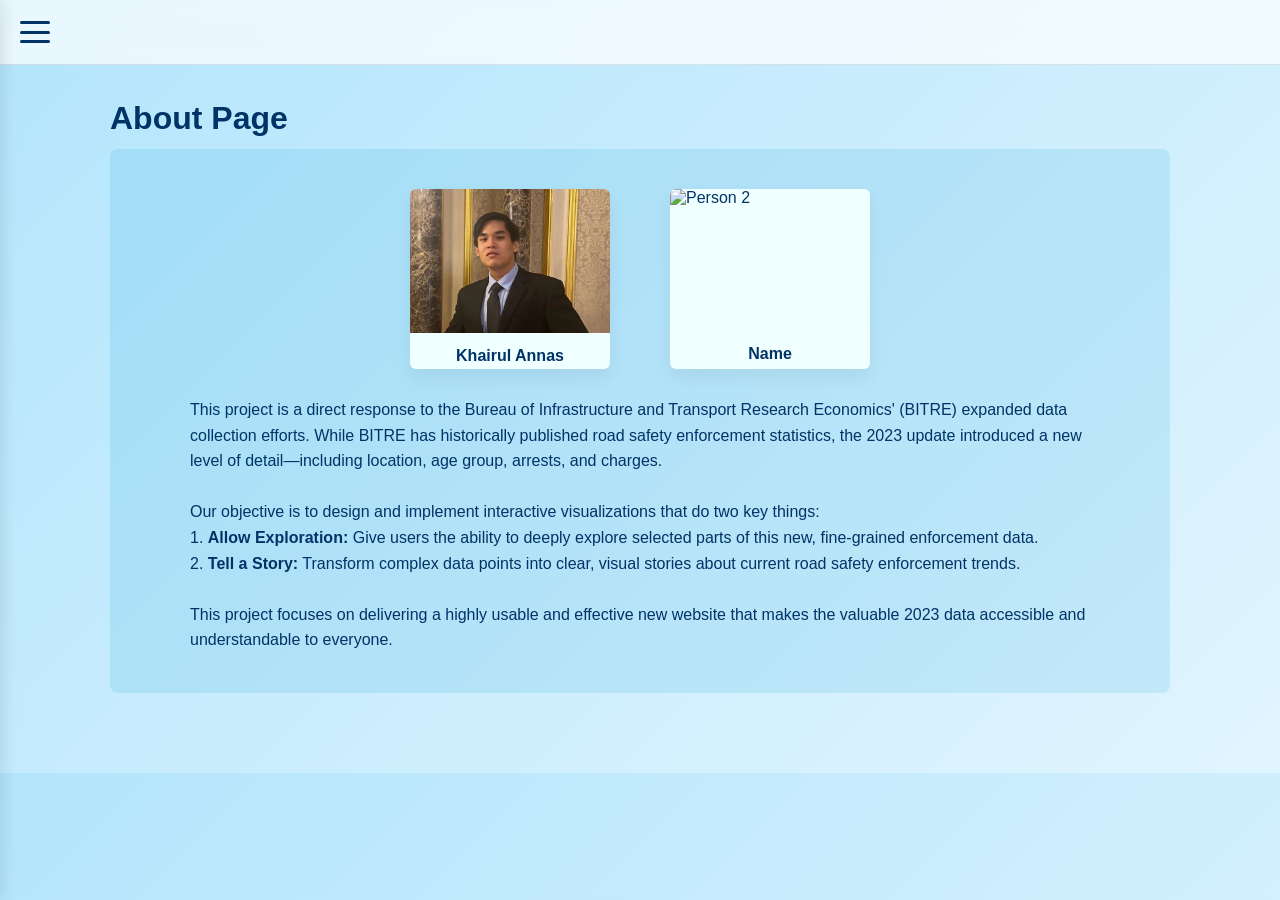
==== about.html @ 6f104696 "about page" ====
<!doctype html>
<html lang="en">
<head>
  <meta charset="utf-8">
  <meta name="viewport" content="width=device-width, initial-scale=1">
  <title>About Page</title>
  <link rel="stylesheet" href="css/style.css">
</head>
<body class="svg-default">

  <!-- NAVBAR -->
  <div class="navbar">
    <div class="menu-icon">
      <div class="bar"></div>
      <div class="bar"></div>
      <div class="bar"></div>
    </div>
  </div>

  <!-- SIDEMENU -->
  <nav class="side-menu">
    <ul>
      <li><a href="index.html">Home</a></li>
      <li><a href="about.html" class="active">About</a></li>
      <li class="dropdown">
        <a href="#" id="dashToggle">Dashboard</a>
        <ul class="submenu">
          <li><a href="q1.html">How Offences Have Changed Over the Years</a></li>
          <li><a href="q2.html">Police vs Camera: How Fines Are Detected</a></li>
          <li><a href="q3.html">Which States Have Higher Offence Rates?</a></li>
          <li><a href="q4.html">Camera Enforcement Impact</a></li>
          <li><a href="q5.html">Compliance Improvements</a></li>
        </ul>
      </li>
    </ul>
  </nav>

  <div class="overlay"></div>

  <main class="page-container">
    <h1>About Page</h1>

    <section class="about-hero">
      <div class="about-images">
        <figure class="about-card" id="about-img-1">
          <img src="image/image1.jpg" alt="Person 1">
          <figcaption class="about-name">Khairul Annas</figcaption>
        </figure>
        <figure class="about-card" id="about-img-2">
          <img src="image/image2.jpg" alt="Person 2" />
          <figcaption class="about-name">Name</figcaption>
        </figure>
      </div>

      <div class="about-desc">
        <p>
          This project is a direct response to the Bureau of Infrastructure and Transport 
          Research Economics' (BITRE) expanded data collection efforts. 
          While BITRE has historically published road safety 
          enforcement statistics, the 2023 update introduced a new 
          level of detail—including location, age group, arrests, and charges.
        </p>
        <br>
        <p>
          Our objective is to design and implement interactive 
          visualizations that do two key things:
        </p>
        <p>
          1. <b>Allow Exploration:</b> Give users the ability to deeply explore selected parts of this new, fine-grained enforcement data.
        </p>
        <p>
          2. <b>Tell a Story:</b> Transform complex data points into clear, visual stories about current road safety enforcement trends.
        </p>
        <br>
        <p>
          This project focuses on delivering a highly usable and effective new website that makes the valuable 2023 data accessible and understandable to everyone.
        </p>
      </div>
    </section>
  </main>

  <script src="js/script.js"></script>
</body>
</html>
---- css/style.css ----
* {
  margin: 0;
  padding: 0;
  box-sizing: border-box;
}

/* GLOBAL */
body {
  font-family: Arial, sans-serif;
  background: linear-gradient(135deg, #b3e5fc, #e1f5fe);
  color: #003366;
  overflow-x: hidden;
}

.page-container {
  max-width: 1100px;
  margin: 100px auto 40px auto;
  padding: 0 20px 40px 20px;
}

/* NAVBAR */
.navbar {
  position: fixed;
  top: 0;
  left: 0;
  width: 100%;
  height: 65px;
  background: rgba(255, 255, 255, 0.7);
  display: flex;
  align-items: center;
  padding: 0 20px;
  z-index: 100;
  backdrop-filter: blur(10px);
  border-bottom: 1px solid rgba(0, 0, 50, 0.1);
}

.menu-icon {
  width: 30px;
  height: 22px;
  cursor: pointer;
  display: flex;
  flex-direction: column;
  justify-content: space-between;
}

.menu-icon .bar {
  height: 3px;
  background: #003366;
  border-radius: 3px;
  transition: 0.3s;
}

.menu-icon.active .bar:nth-child(1) {
  transform: rotate(45deg) translateY(8px);
}
.menu-icon.active .bar:nth-child(2) {
  opacity: 0;
}
.menu-icon.active .bar:nth-child(3) {
  transform: rotate(-45deg) translateY(-8px);
}

/* (Top-links removed for consistency with other pages) */

/* Q4 toolbar */
.q4-toolbar { display:flex; justify-content:space-between; align-items:center; gap:12px; margin: 6px 0 14px 0; }
.q4-toolbar-left { display:flex; flex-direction:column; gap:8px; }
.q4-toolbar-left .muted { margin:0; color:#033e5a; font-size:0.95rem; }
.q4-toolbar-right { display:flex; align-items:center; gap:8px; }
.q4-toolbar .primary { background:#007acc; color:#fff; border:none; padding:10px 18px; border-radius:10px; font-weight:700; cursor:pointer; box-shadow: 0 8px 20px rgba(0,120,200,0.14); }
.q4-toolbar .primary:hover { background:#005fa3; }

/* Make toolbar stack on narrow screens */
@media (max-width:720px) {
  .q4-toolbar { flex-direction:column; align-items:flex-start; }
}

/* SIDEMENU */
.side-menu {
  position: fixed;
  top: 0;
  left: -250px;
  width: 250px;
  height: 100%;
  background: #bbdefb;
  box-shadow: 3px 0 15px rgba(0, 0, 0, 0.1);
  transition: 0.4s;
  padding-top: 90px;
  z-index: 101;
}

.side-menu.open {
  left: 0;
}

.side-menu ul {
  list-style: none;
  padding-left: 25px;
}

.side-menu li {
  margin: 25px 0;
}

.side-menu a {
  text-decoration: none;
  color: #003366;
  font-weight: bold;
  transition: 0.3s;
}

.side-menu a:hover,
.side-menu a.active {
  color: #007acc;
}

/* BACKGROUND OVERLAY */
.overlay {
  position: fixed;
  top: 0;
  left: 0;
  width: 100%;
  height: 100%;
  background: rgba(0, 51, 102, 0.2);
  opacity: 0;
  visibility: hidden;
  transition: 0.3s;
  z-index: 100;
}
.overlay.show {
  opacity: 1;
  visibility: visible;
}

/* HOME PAGE CONTENT */
.container {
  max-width: 900px;
  margin: 120px auto;
  text-align: center;
  padding: 0 20px;
}

header h1 {
  font-size: 2.2rem;
  color: #003366;
  margin-bottom: 10px;
  text-shadow: 0 0 10px rgba(150, 200, 255, 0.4);
}

.authors {
  color: #004c91;
  margin-bottom: 40px;
}

.highlight {
  color: #007acc;
  font-weight: bold;
}

.intro p {
  color: #003366;
  margin-bottom: 25px;
  line-height: 1.8;
  text-align: justify;
}

button {
  background: #007acc;
  border: none;
  border-radius: 40px;
  padding: 14px 50px;
  font-size: 1.1rem;
  font-weight: bold;
  color: #fff;
  cursor: pointer;
  transition: all 0.35s;
  box-shadow: 0 6px 25px rgba(0, 120, 200, 0.3);
}

button:hover {
  background: #005fa3;
  transform: translateY(-3px);
}

footer {
  margin-top: 60px;
  font-size: 0.9rem;
  color: #003366;
}

/* Chart styles */
.chart-section { 
  margin-top: 40px; 
  text-align: left; 
}

#chart-container { 
  width: 100%; 
  max-width: 900px; 
  margin: 12px auto 40px; 
}

#chart-container svg { 
  width: 100%; 
  height: auto; 
  display: block; 
}

.chart-section h2 { 
  color: #003366; 
  margin-bottom: 8px; 
}

.chart-tooltip {
  position: absolute;
  pointer-events: none;
  background: #ffffff;
  color: #002;
  padding: 8px 10px;
  border-radius: 6px;
  border: 1px solid rgba(0,0,0,0.08);
  box-shadow: 0 6px 18px rgba(0,0,0,0.12);
  font-size: 13px;
  z-index: 9999;
  white-space: nowrap;
}

/* Q3 layout */
.q3-grid { 
  display: grid; 
  grid-template-columns: 1fr; 
  gap: 24px; 
  align-items: start; 
  margin-top: 20px; 
}

/* remove separate card visual — map and chart sit directly in layout */
.map-card, .bar-card { 
  background: transparent; 
  padding: 6px 6px 0 6px; 
  border-radius: 6px; 
  box-shadow: none; 
}

#map { 
  width: 100%; 
  height: 440px; 
}

#map svg { 
  width: 100%; 
  height: 100%; 
  display:block; 
}

#map-legend { 
  margin-top: 8px; 
}

#barChart { 
  width: 100%; 
  height: 360px; 
  display:block; 
}

  .about-card { 
    display:flex; 
    flex-direction:column; 
    align-items:center; 
  }
  .about-card img { 
    width:100%; 
    height:calc(100% - 36px); 
    object-fit:cover; 
    border-radius:6px 6px 0 0; 
    display:block; 
  }
  .about-card .about-name { 
    margin-top:8px; 
    padding:6px 4px; 
    font-weight:700; 
    color:#003366; 
  }
.q3-answer { 
  margin-top: 12px;
  color: #003366; 
  font-weight: bold;
  text-align:center; 
}

/* Q3 controls (slider + buttons) */
#q3-controls { display:flex; justify-content:space-between; align-items:center; margin-bottom: 10px; }
.q3-controls { display:flex; justify-content:space-between; align-items:center; margin-bottom: 10px; }
.year-wrap { display:flex; align-items:center; gap:12px; width:100%; }
#yearDisplay { margin-left: 12px; font-weight:700; color:#007acc; }
input[type=range] { appearance: none; -webkit-appearance: none; height: 10px; background: #cbeefc; border-radius: 8px; outline: none; width:100%; flex:1; }
input[type=range]::-webkit-slider-thumb { -webkit-appearance: none; width:20px; height:20px; border-radius:50%; background:#00aee8; box-shadow: 0 2px 6px rgba(0,0,0,0.2);} 
.nav-buttons { display:flex; gap:14px; }
.pill { background:#aee6fb; border:none; padding:10px 26px; border-radius:26px; color:#003366; font-weight:700; cursor:pointer; }
.pill:hover { background:#89d7f8; }

/* make grid stack on small screens */
@media (max-width: 900px) {
  .q3-grid { grid-template-columns: 1fr; }
}

.bar-card { display:flex; flex-direction:column; justify-content:flex-start; align-items:center; }
.bar-card h2 { width:100%; text-align:center; }
.map-card h2 { text-align:left; }

/* Yasmin charts styling */

/* DASHBOARD LAYOUT */
.page-title {
  font-size: 2rem;
  margin-bottom: 10px;
  color: #003366;
}

.chart-section {
  margin-top: 40px;
  padding: 20px;
  background: rgba(255, 255, 255, 0.8);
  border-radius: 16px;
  box-shadow: 0 10px 30px rgba(0, 100, 180, 0.1);
}

.chart-section h2 {
  margin-bottom: 8px;
  color: #003366;
}

.section-desc {
  margin-bottom: 16px;
  color: #004c91;
}

.chart-wrapper {
  margin-top: 18px;
}

.chart-wrapper h3 {
  margin-bottom: 8px;
  color: #003366;
}

.chart-box {
  margin-top: 8px;
  background: #ffffff;
  border-radius: 12px;
  padding: 10px;
  box-shadow: 0 4px 16px rgba(0, 120, 200, 0.15);
}

.grid-box {
  padding: 16px;
}

/* About page styles */
.about-hero { 
  background: rgba(0, 150, 210, 0.12); 
  padding: 40px 24px; 
  border-radius: 8px; 
  margin-top: 12px; 
}

.about-images { 
  display:flex; 
  gap:60px; 
  justify-content:center; 
  align-items:flex-start; 
  margin-bottom: 28px; 
}

.about-card { 
  width:200px; 
  height:180px; 
  background:#F0FFFF; 
  border-radius:6px; 
  box-shadow: 0 8px 18px rgba(0,0,0,0.06); 
}

.about-desc { 
  max-width:900px; 
  margin: 0 auto; 
  color:#003366; 
  line-height:1.6;  
  font-size:16px; 
}

@media (max-width:800px) {
  .about-images { gap:24px; flex-direction:column; align-items:center; }
  .about-card { width:72%; height:160px; }
}

/* Chart controls */
.chart-controls {
  margin-top: 6px;
  margin-bottom: 8px;
  font-size: 0.9rem;
}
.chart-controls label {
  margin-right: 16px;
}

/* CHART / D3 STYLES (scoped to Q1 & Q2 via body.svg-default) */
.svg-default svg {
  width: 100%;
  height: 440px;
}

/* Page-scoped svg sizes & axis rules */
.svg-q3 svg {
  /* Q3: map-focused, a bit taller for map visibility */
  width: 100%;
  height: 100px;
}
.svg-q3 .axis text {
  font-weight: 600;
  fill: #024a6b;
}

.svg-q4 svg {
  /* Q4: analytic chart, slightly shorter but with clearer axis font */
  width: 100%;
  height: 580px;
}
.svg-q4 .axis text {
  font-family: Georgia, 'Times New Roman', serif;
  font-size: 13px;
  fill: #00263a;
}

/* Q3-specific SVG styling (map + bar chart) */
#map {
  background: linear-gradient(180deg, rgba(255,255,255,0.6), rgba(240,250,255,0.6));
  border-radius: 10px;
  padding: 6px;
}
#map svg {
  width: 100%;
  height: 100%;
  display: block;
  border-radius: 8px;
  box-shadow: 0 8px 22px rgba(0,80,140,0.06);
}

#barChart {
  background: #ffffff;
  border-radius: 10px;
  box-shadow: 0 8px 20px rgba(0,90,160,0.06);
  padding: 10px;
}
#barChart .bar {
  fill: #007acc;
  stroke: #005fa3;
}

/* Q4-specific SVG styling (Before/After chart) */
#q4-svg {
  background: linear-gradient(180deg,#ffffff,#f4fbff);
  border-radius: 14px;
  box-shadow: 0 14px 40px rgba(0,80,140,0.09);
  padding: 12px;
}
#q4-svg .x-axis path,
#q4-svg .x-axis line,
#q4-svg .y-axis path,
#q4-svg .y-axis line {
  stroke: rgba(0,60,120,0.08);
}
#q4-svg .jur-group path {
  stroke-width: 2.6px;
  stroke-linejoin: round;
  stroke-linecap: round;
}
#q4-legend { margin-top: 12px; display:flex; flex-wrap:wrap; gap:8px; align-items:center; }

/* Horizontal legend entries for Q4 */
#q4-legend .legend-list { display:flex; gap:8px; flex-wrap:wrap; align-items:center; }
#q4-legend .legend-entry { display:flex; align-items:center; gap:8px; padding:6px 8px; border-radius:8px; background: rgba(255,255,255,0.85); box-shadow: 0 6px 12px rgba(0,80,140,0.06); }
#q4-legend .legend-entry input[type="checkbox"] { width:16px; height:16px; margin:0; transform:scale(1.03); }
#q4-legend .legend-entry span { display:inline-block; vertical-align:middle; }
#q4-legend .legend-entry span:nth-of-type(1) { width:12px; height:12px; border-radius:2px; }
#q4-legend .legend-entry span:nth-of-type(2) { font-size:0.95rem; color:#003366; }

@media (max-width:520px) {
  #q4-legend .legend-entry { padding:6px 6px; gap:6px; }
  #q4-legend .legend-entry span:nth-of-type(2) { font-size:0.9rem; }
}

/* Separate tooltip style for q4 to distinguish it visually */
.chart-tooltip.q4-tooltip {
  background: linear-gradient(180deg,#ffffff,#eaf6ff);
  border: 1px solid rgba(0,120,200,0.12);
  color: #00263a;
}

/* Q5-specific SVG styling */
.svg-q5 svg {
  width: 100%;
  height: 510px;
}
.svg-q5 .x-axis path,
.svg-q5 .x-axis line,
.svg-q5 .y-axis path,
.svg-q5 .y-axis line {
  stroke: rgba(0,0,0,0.06);
}

/* Q5 tooltip style */
.chart-tooltip.q5-tooltip {
  background: linear-gradient(180deg,#fffdf6,#fff1e0);
  border: 1px solid rgba(200,140,0,0.12);
  color: #2a2a1f;
}

/* Horizontal legend for Q5 */
#q5-legend { margin-top: 12px; }
#q5-legend .legend-list { display:flex; gap:10px; flex-wrap:wrap; align-items:center; }
#q5-legend .legend-entry { display:flex; align-items:center; gap:8px; padding:6px 8px; border-radius:8px; background: rgba(255,255,255,0.9); box-shadow: 0 6px 12px rgba(0,0,0,0.04); }
#q5-legend .legend-entry input[type="checkbox"] { width:16px; height:16px; margin:0; transform:scale(1.02); }
#q5-legend .legend-entry span { display:inline-block; vertical-align:middle; }
#q5-legend .legend-entry .color-box { width:12px; height:12px; border-radius:2px; }

@media (max-width:520px) {
  #q5-legend .legend-entry { padding:6px 6px; gap:6px; }
}

/* Camera editor (Q4) horizontal layout */
#camera-editor { margin: 10px 0 18px 0; }
.camera-grid { display:flex; flex-direction:column; gap:6px; overflow-x:auto; padding:6px 4px; }
.camera-row { display:flex; gap:10px; align-items:center; }
.camera-row.labels { font-weight:700; color:#003366; }
.camera-cell { min-width:72px; display:flex; flex-direction:column; align-items:flex-start; }
.camera-cell input, .camera-cell select { width:72px; padding:6px 8px; border-radius:6px; border:1px solid rgba(0,0,0,0.08); background:white; }
.camera-cell select { -webkit-appearance: none; -moz-appearance: none; appearance: none; }

@media (max-width:640px) {
  .camera-cell { min-width:56px; }
  .camera-cell input, .camera-cell select { width:56px; }
}

.axis path,
.axis line {
  stroke: #c5d7f2;
}

.axis text {
  fill: #004c91;
  font-size: 12px;
}

.tooltip {
  position: absolute;
  padding: 8px 12px;
  background: #ffffff;
  border: 1px solid #90caf9;
  color: #003366;
  border-radius: 6px;
  pointer-events: none;
  font-size: 13px;
  box-shadow: 0 4px 15px rgba(0, 120, 200, 0.25);
}

.inactive {
  opacity: 0.18;
}

.legend-item {
  cursor: pointer;
}

/* Small multiples grid override */
#q1-small {
  display: grid;
  grid-template-columns: repeat(4, minmax(0, 1fr));
  gap: 12px;
}

#q1-small svg {
  height: 160px;
}

/* Responsive */
@media (max-width: 900px) {
  #q1-small {
    grid-template-columns: repeat(2, minmax(0, 1fr));
  }
}

@media (max-width: 600px) {
  .page-container {
    margin-top: 90px;
  }
  #q1-small {
    grid-template-columns: 1fr;
  }
}

/* Interactive states for small multiples */
#q1-small svg.inactive {
  opacity: 0.25;
}

#q1-small svg.selected {
  opacity: 1;
  outline: 2px solid #007acc;
  outline-offset: 2px;
}

body.transition-out {
  animation: springUp 1s cubic-bezier(.17,.67,.48,1.55) forwards;
}

@keyframes springUp {
  0% {
    transform: translateY(0);
    opacity: 1;
  }
  70% {
    transform: translateY(-105vh);
    opacity: 0.7;
  }
  100% {
    transform: translateY(-100vh);
    opacity: 0;
  }
}
/* Dropdown styling */
.dropdown a {
  display: block;
  cursor: pointer;
}

.submenu {
  display: none;
  padding-left: 15px;
  margin-top: 10px;
}

.submenu li {
  margin: 10px 0;
}

.dropdown.open > a {
  color: #005fa3;
}

.dropdown.open .submenu {
  display: block;
}

/* Dropdown container */
.dropdown {
  margin-top: 20px;
}

/* Main Dashboard button */
#dashToggle {
  display: flex;
  justify-content: space-between;
  align-items: center;
  font-weight: bold;
  font-size: 1.05rem;
  color: #003366;
  padding: 10px;
  border-radius: 6px;
  transition: background 0.3s ease;
}

/* Hover effect */
#dashToggle:hover {
  background: rgba(0, 102, 204, 0.15);
}

/* Auto-generated arrow */
#dashToggle::after {
  content: "▼";
  font-size: 12px;
  color: #003366;
  transition: transform 0.3s ease;
}

/* Rotate arrow when open */
.dropdown.open #dashToggle::after {
  transform: rotate(180deg);
}

/* Submenu styling */
.submenu {
  display: none;
  margin-left: 15px;
  margin-top: 8px;
  border-left: 2px solid rgba(0, 102, 204, 0.3);
  padding-left: 12px;
  animation: fadeIn 0.3s ease;
}

.dropdown.open .submenu {
  display: block;
}

.submenu li {
  margin: 12px 0;
}

.submenu a {
  color: #004c91;
  font-weight: 500;
  font-size: 0.95rem;
  padding: 6px;
  border-radius: 5px;
  display: block;
  transition: background 0.25s ease;
}

.submenu a:hover {
  background: rgba(0, 102, 204, 0.15);
}

/* Fancy fade-in */
@keyframes fadeIn {
  from { opacity: 0; transform: translateY(-4px); }
  to { opacity: 1; transform: translateY(0); }
}

#q2-grouped rect {
  rx: 6px;
  transition: opacity 0.2s ease;
}

/* Small Multiples Layout */
.small-multiples-grid {
  display: grid;
  grid-template-columns: repeat(auto-fill, minmax(270px, 1fr));
  gap: 22px;
  padding: 10px 0;
}

/* Panel Container */
.panel {
  background: white;
  border-radius: 22px;
  padding: 12px;
  overflow: hidden;
  box-shadow: 0 2px 8px rgba(0,0,0,0.08);
  transition: all 0.25s ease;
}

/* Spotlighted Panel */
.panel.selected {
  transform: scale(1.08);
  border: 4px solid #0057ff;
  box-shadow: 0 12px 28px rgba(0,0,0,0.18);
  z-index: 10;
}

/* Faded Panels */
.panel.inactive {
  opacity: 0.25;
  filter: blur(0.3px);
}

/* Tooltip above everything */
#tooltip {
  z-index: 9999 !important;
}

/* Q1 SMALL MULTIPLES — Panel Card Background */
.small-multiples-grid {
  display: grid;
  grid-template-columns: repeat(4, 1fr);
  gap: 20px;
  margin-top: 20px;
}

/* Each panel wrapper */
.small-multiples-grid svg {
  background: #ffffff;
  border-radius: 16px;
  box-shadow: 0 6px 14px rgba(0,0,0,0.08);
  padding: 10px;
}

/* When clicking to spotlight */
.small-multiples-grid svg.selected {
  transform: scale(1.02);
  box-shadow: 0 0 0 4px #2a78ff;
  z-index: 3;
}

.small-multiples-grid svg.inactive {
  opacity: 0.3;
}
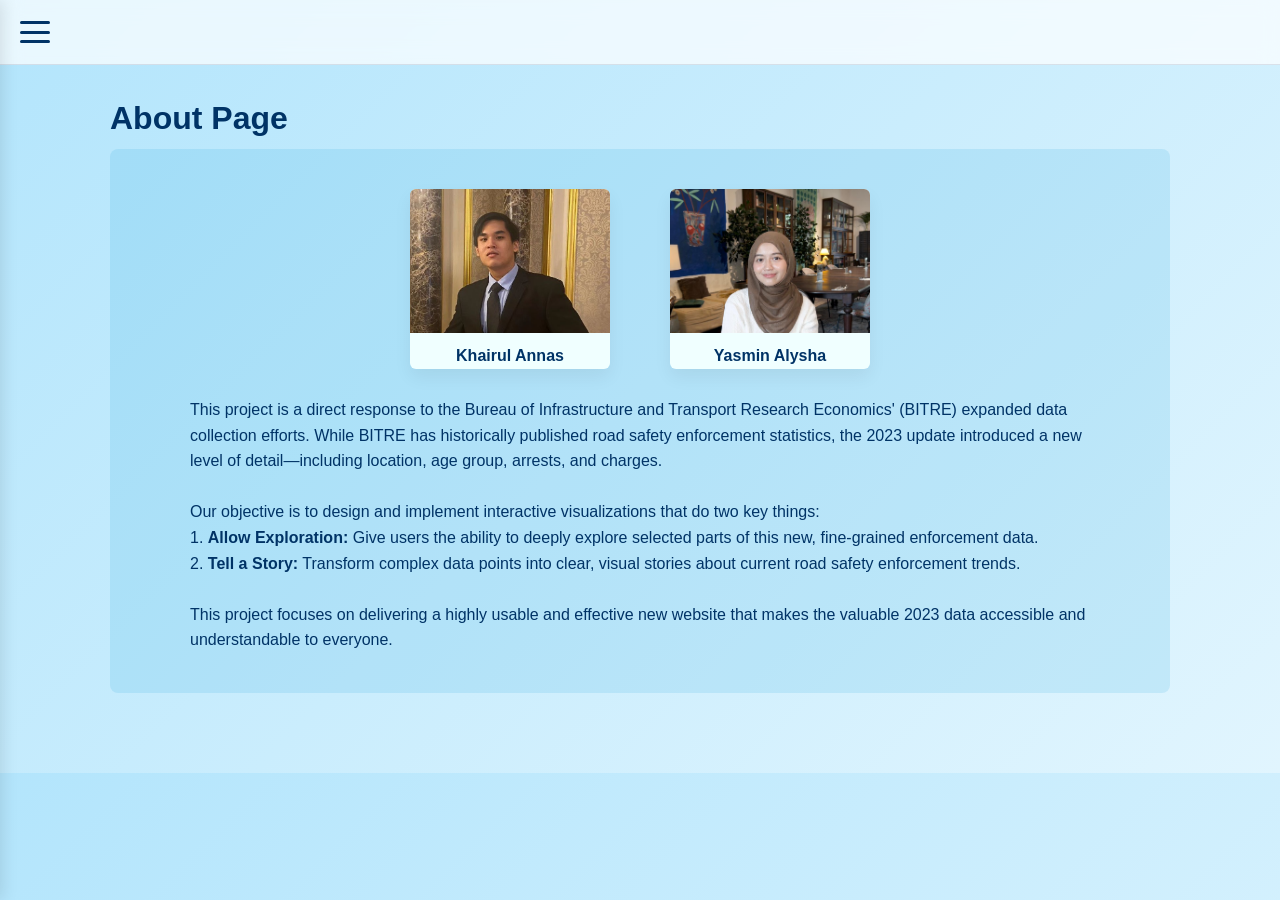
==== commit 31b458d3: "upload picture on about page" ====
--- a/about.html
+++ b/about.html
@@ -48,7 +48,7 @@
         </figure>
         <figure class="about-card" id="about-img-2">
           <img src="image/image2.jpg" alt="Person 2" />
-          <figcaption class="about-name">Name</figcaption>
+          <figcaption class="about-name">Yasmin Alysha</figcaption>
         </figure>
       </div>
 
--- a/css/style.css
+++ b/css/style.css
@@ -571,17 +571,6 @@
   cursor: pointer;
 }
 
-/* Small multiples grid override */
-#q1-small {
-  display: grid;
-  grid-template-columns: repeat(4, minmax(0, 1fr));
-  gap: 12px;
-}
-
-#q1-small svg {
-  height: 160px;
-}
-
 /* Responsive */
 @media (max-width: 900px) {
   #q1-small {
@@ -767,14 +756,6 @@
   z-index: 9999 !important;
 }
 
-/* Q1 SMALL MULTIPLES — Panel Card Background */
-.small-multiples-grid {
-  display: grid;
-  grid-template-columns: repeat(4, 1fr);
-  gap: 20px;
-  margin-top: 20px;
-}
-
 /* Each panel wrapper */
 .small-multiples-grid svg {
   background: #ffffff;
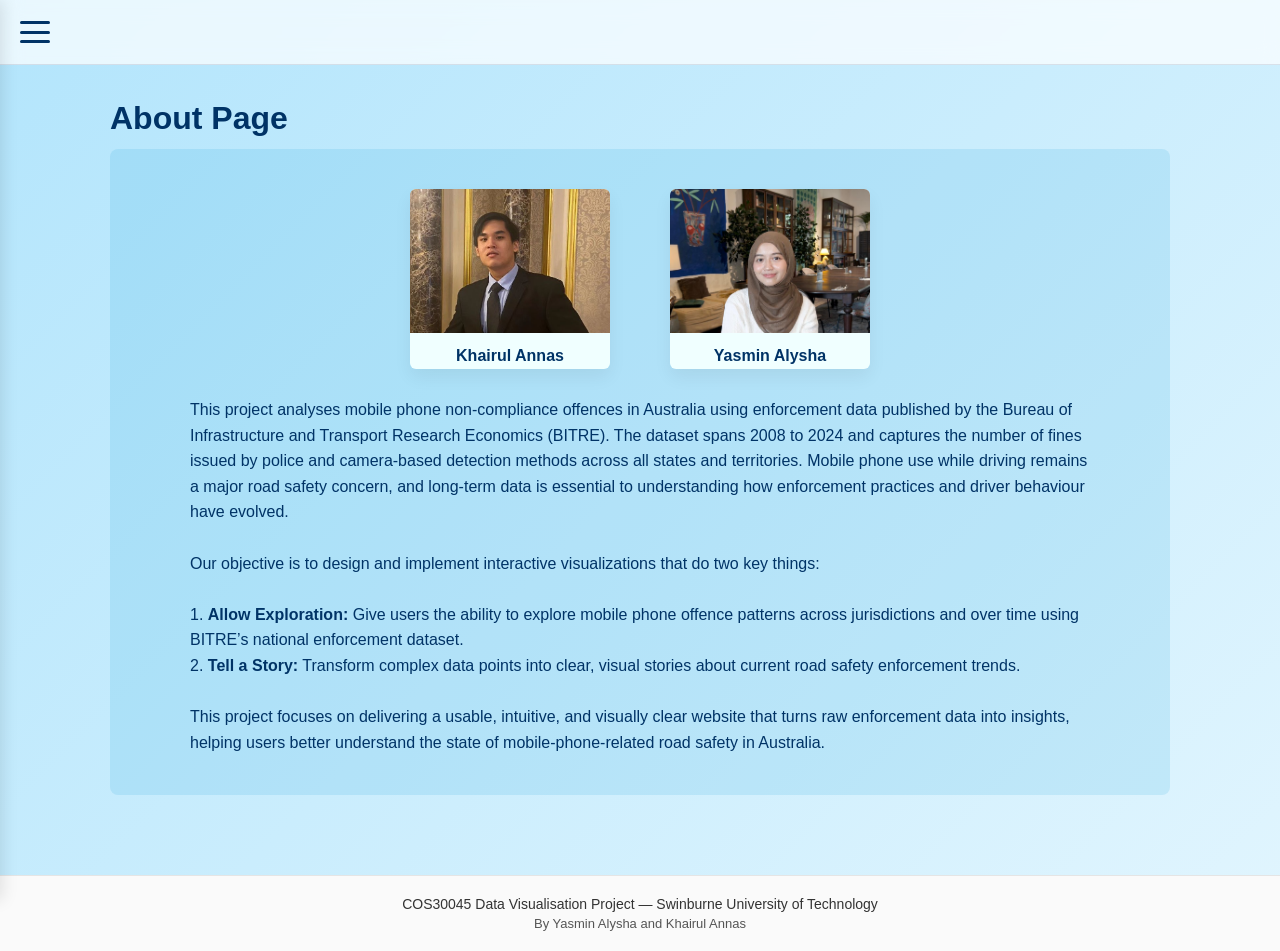
==== commit e59ac4c5: "added footer + changed about info about info was not factual (our dashboard isn't only for 2023)" ====
--- a/about.html
+++ b/about.html
@@ -5,6 +5,8 @@
   <meta name="viewport" content="width=device-width, initial-scale=1">
   <title>About Page</title>
   <link rel="stylesheet" href="css/style.css">
+  <link rel="icon" type="image/png" href="image/drive.png">
+
 </head>
 <body class="svg-default">
 
@@ -54,31 +56,33 @@
 
       <div class="about-desc">
         <p>
-          This project is a direct response to the Bureau of Infrastructure and Transport 
-          Research Economics' (BITRE) expanded data collection efforts. 
-          While BITRE has historically published road safety 
-          enforcement statistics, the 2023 update introduced a new 
-          level of detail—including location, age group, arrests, and charges.
-        </p>
+          This project analyses mobile phone non-compliance offences in Australia using enforcement data published by the Bureau of Infrastructure and Transport Research Economics (BITRE). The dataset spans 2008 to 2024 and captures the number of fines issued by police and camera-based detection methods across all states and territories. Mobile phone use while driving remains a major road safety concern, and long-term data is essential to understanding how enforcement practices and driver behaviour have evolved.</p>
         <br>
         <p>
           Our objective is to design and implement interactive 
-          visualizations that do two key things:
+          visualizations that do two key things: <br></br>
         </p>
         <p>
-          1. <b>Allow Exploration:</b> Give users the ability to deeply explore selected parts of this new, fine-grained enforcement data.
+          1. <b>Allow Exploration:</b> Give users the ability to explore mobile phone offence patterns across jurisdictions and over time using BITRE’s national enforcement dataset.
         </p>
         <p>
           2. <b>Tell a Story:</b> Transform complex data points into clear, visual stories about current road safety enforcement trends.
         </p>
         <br>
         <p>
-          This project focuses on delivering a highly usable and effective new website that makes the valuable 2023 data accessible and understandable to everyone.
+          This project focuses on delivering a usable, intuitive, and visually clear website that turns raw enforcement data into insights, helping users better understand the state of mobile-phone-related road safety in Australia.
         </p>
       </div>
     </section>
   </main>
 
   <script src="js/script.js"></script>
+    <!-- FOOTER -->
+    <footer class="footer">
+      <div class="footer-content">
+        <span class="footer-title">COS30045 Data Visualisation Project — Swinburne University of Technology</span>
+        <span class="footer-authors">By Yasmin Alysha and Khairul Annas</span>
+      </div>
+    </footer>
 </body>
 </html>
--- a/css/style.css
+++ b/css/style.css
@@ -293,7 +293,7 @@
 .q3-controls { display:flex; justify-content:space-between; align-items:center; margin-bottom: 10px; }
 .year-wrap { display:flex; align-items:center; gap:12px; width:100%; }
 #yearDisplay { margin-left: 12px; font-weight:700; color:#007acc; }
-input[type=range] { appearance: none; -webkit-appearance: none; height: 10px; background: #cbeefc; border-radius: 8px; outline: none; width:100%; flex:1; }
+input[type=range] { appearance: none; -webkit-appearance: none; height: 10px; background: #5ecaf5; border-radius: 8px; outline: none; width:100%; flex:1; }
 input[type=range]::-webkit-slider-thumb { -webkit-appearance: none; width:20px; height:20px; border-radius:50%; background:#00aee8; box-shadow: 0 2px 6px rgba(0,0,0,0.2);} 
 .nav-buttons { display:flex; gap:14px; }
 .pill { background:#aee6fb; border:none; padding:10px 26px; border-radius:26px; color:#003366; font-weight:700; cursor:pointer; }
@@ -475,6 +475,8 @@
   stroke-linecap: round;
 }
 #q4-legend { margin-top: 12px; display:flex; flex-wrap:wrap; gap:8px; align-items:center; }
+#q4-legend .legend-row { display:flex; gap:12px; align-items:center; }
+#q4-legend .q4-info { font-size:0.95rem; color:#003366; margin-left: 8px; padding:6px 8px; background: rgba(255,255,255,0.92); border-radius:6px; box-shadow: 0 6px 10px rgba(0,60,110,0.04); }
 
 /* Horizontal legend entries for Q4 */
 #q4-legend .legend-list { display:flex; gap:8px; flex-wrap:wrap; align-items:center; }
@@ -536,6 +538,10 @@
 .camera-cell input, .camera-cell select { width:72px; padding:6px 8px; border-radius:6px; border:1px solid rgba(0,0,0,0.08); background:white; }
 .camera-cell select { -webkit-appearance: none; -moz-appearance: none; appearance: none; }
 
+/* Top jurisdiction selector styling (Q4) */
+.jur-selector { display:flex; gap:8px; align-items:center; margin:8px 0; }
+.jur-selector select { min-width:140px; padding:6px 8px; border-radius:6px; border:1px solid rgba(0,0,0,0.08); }
+
 @media (max-width:640px) {
   .camera-cell { min-width:56px; }
   .camera-cell input, .camera-cell select { width:56px; }
@@ -776,3 +782,683 @@
 }
 
 
+/*  ============================
+   PAGE NAVIGATION BUTTONS
+============================ */
+.page-nav,
+.next-page-container {
+  display: flex;
+  justify-content: center; /* default center – clean for next button */
+  margin-top: 50px;
+  margin-bottom: 40px;
+  padding: 0 10px;
+}
+
+.page-nav {
+  justify-content: space-between; /* only applies when both buttons exist */
+}
+
+.nav-btn,
+.next-page-btn {
+  display: inline-block;
+  background: #007acc;
+  color: white;
+  padding: 12px 34px;
+  border-radius: 40px;
+  font-size: 1.1rem;
+  font-weight: bold;
+  text-decoration: none;
+  box-shadow: 0 6px 20px rgba(0, 120, 200, 0.25);
+  transition: all 0.3s ease;
+}
+
+.nav-btn:hover,
+.next-page-btn:hover {
+  background: #005fa3;
+  transform: translateY(-3px);
+  box-shadow: 0 8px 28px rgba(0, 120, 200, 0.35);
+}
+
+
+/* ========================================
+      Q5 — SLOPE GRAPH ENHANCEMENTS
+   ======================================== */
+
+/* Allow slope graph to expand fully */
+.q5-slope-enabled #q5-slope {
+  width: 100%;
+  overflow: visible;
+  padding: 20px 0 50px 0;
+  min-height: 900px;
+}
+
+/* Ensure the slope SVG can grow naturally */
+.q5-slope-enabled #q5-slope svg {
+  width: 100%;
+  height: auto !important;   /* <-- IMPORTANT */
+  display: block;
+  margin: 0 auto;
+  overflow: visible;
+}
+
+/* Grid lines */
+.q5-slope-enabled #q5-slope .grid line {
+  shape-rendering: crispEdges;
+  stroke: #e5e5e5;
+  stroke-width: 1px;
+  opacity: 0.5;
+}
+
+/* Slope lines */
+.q5-slope-enabled .slope-line {
+  transition: stroke-width 0.25s ease, opacity 0.25s ease;
+  cursor: pointer;
+}
+
+.q5-slope-enabled .slope-line:hover {
+  stroke-width: 4.5px !important;
+  opacity: 1 !important;
+}
+
+/* Circles */
+.q5-slope-enabled #q5-slope circle {
+  transition: r 0.25s ease, opacity 0.25s ease;
+  cursor: pointer;
+}
+
+.q5-slope-enabled #q5-slope circle:hover {
+  r: 7 !important;
+  filter: drop-shadow(0 2px 4px rgba(0,0,0,0.30));
+}
+
+/* Labels */
+.q5-slope-enabled #q5-slope text {
+  transition: font-size 0.2s ease, font-weight 0.2s ease, fill 0.2s ease;
+}
+
+/* Selected line glow */
+.q5-slope-enabled #q5-slope .slope-line[opacity="1"] {
+  filter: drop-shadow(0 0 4px rgba(0, 122, 204, 0.35));
+}
+
+/* Tooltip */
+#q5-tooltip {
+  position: absolute;
+  padding: 14px 18px;
+  background: white;
+  border-radius: 10px;
+  border: 2px solid #b3e5fc;
+  color: #003366;
+  line-height: 1.6;
+  font-size: 14px;
+  pointer-events: none;
+  opacity: 0;
+  z-index: 9999;
+  box-shadow: 0 6px 20px rgba(0,51,102,0.18);
+  transition: opacity 0.2s ease;
+}
+
+#q5-tooltip strong {
+  font-weight: 700;
+  color: #003366;
+}
+
+/* ENHANCED Q2 VISUALIZATION STYLES */
+
+/* Stats Cards */
+.stats-grid {
+  display: grid;
+  grid-template-columns: repeat(auto-fit, minmax(200px, 1fr));
+  gap: 16px;
+  margin-bottom: 40px;
+}
+
+.stat-card {
+  background: linear-gradient(135deg, #007acc 0%, #005fa3 100%);
+  padding: 20px;
+  border-radius: 16px;
+  color: white;
+  box-shadow: 0 4px 12px rgba(0, 122, 204, 0.4);
+  transition: transform 0.3s ease, box-shadow 0.3s ease;
+}
+
+.stat-card:hover {
+  transform: translateY(-4px);
+  box-shadow: 0 8px 24px rgba(0, 122, 204, 0.5);
+}
+
+.stat-label {
+  font-size: 0.85rem;
+  opacity: 0.9;
+  text-transform: uppercase;
+  letter-spacing: 0.5px;
+  margin-bottom: 8px;
+}
+
+.stat-value {
+  font-size: 2rem;
+  font-weight: 800;
+  line-height: 1;
+}
+
+.stat-change {
+  font-size: 0.9rem;
+  margin-top: 8px;
+  opacity: 0.95;
+}
+
+/* Enhanced Controls */
+.controls-panel {
+  background: linear-gradient(135deg, #f2fbff 0%, #e6f5ff 100%);
+  padding: 24px;
+  border-radius: 16px;
+  margin-bottom: 24px;
+  border: 2px solid rgba(0, 122, 204, 0.1);
+  box-shadow: 0 4px 12px rgba(0,0,0,0.04);
+}
+
+.control-group {
+  display: flex;
+  align-items: center;
+  gap: 16px;
+  margin-bottom: 16px;
+  flex-wrap: wrap;
+}
+
+.control-group:last-child {
+  margin-bottom: 0;
+}
+
+.control-label {
+  font-weight: 700;
+  color: #003366;
+  font-size: 0.95rem;
+  min-width: 60px;
+}
+
+.radio-group {
+  display: flex;
+  gap: 8px;
+  flex-wrap: wrap;
+}
+
+.radio-button {
+  display: flex;
+  align-items: center;
+  gap: 8px;
+  padding: 10px 18px;
+  background: white;
+  border: 2px solid #b7d9f3;
+  border-radius: 10px;
+  cursor: pointer;
+  transition: all 0.3s ease;
+  font-size: 0.9rem;
+  font-weight: 500;
+  color: #004c91;
+}
+
+.radio-button:hover {
+  border-color: #007acc;
+  background: #eaf7ff;
+  transform: translateY(-2px);
+  box-shadow: 0 4px 8px rgba(0, 122, 204, 0.2);
+}
+
+.radio-button input[type="radio"] {
+  margin: 0;
+  cursor: pointer;
+  width: 18px;
+  height: 18px;
+  accent-color: #007acc;
+}
+
+.radio-button input[type="radio"]:checked + span {
+  color: #007acc;
+  font-weight: 700;
+}
+
+.radio-button:has(input:checked) {
+  border-color: #007acc;
+  background: linear-gradient(135deg, #e6f7ff 0%, #d6f0ff 100%);
+  box-shadow: 0 0 0 3px rgba(0, 122, 204, 0.15);
+}
+
+.select-wrapper {
+  position: relative;
+  display: inline-block;
+}
+
+.select-wrapper select {
+  padding: 10px 40px 10px 16px;
+  border: 2px solid #b7d9f3;
+  border-radius: 10px;
+  background: white;
+  font-size: 0.95rem;
+  font-weight: 500;
+  color: #003366;
+  cursor: pointer;
+  transition: all 0.3s ease;
+  appearance: none;
+  min-width: 200px;
+}
+
+.select-wrapper select:hover {
+  border-color: #007acc;
+  box-shadow: 0 4px 8px rgba(0, 122, 204, 0.2);
+}
+
+.select-wrapper select:focus {
+  outline: none;
+  border-color: #007acc;
+  box-shadow: 0 0 0 3px rgba(0, 122, 204, 0.15);
+}
+
+.select-wrapper::after {
+  content: "▼";
+  position: absolute;
+  right: 16px;
+  top: 50%;
+  transform: translateY(-50%);
+  pointer-events: none;
+  color: #007acc;
+  font-size: 0.8rem;
+}
+
+/* Enhanced Chart Styling */
+.chart-box {
+  position: relative;
+  background: white;
+  border-radius: 12px;
+  padding: 20px;
+  min-height: 400px;
+  overflow: visible;
+}
+
+.chart-box svg {
+  display: block;
+  overflow: visible;
+}
+
+/* q2 specific padding */
+#q2-grouped.chart-box {
+  padding-bottom: 120px !important;
+}
+
+/* Legend Enhancements */
+.legend-container {
+  display: flex;
+  justify-content: center;
+  gap: 24px;
+  margin-top: 40px;
+  margin-bottom: 20px;
+  padding: 16px;
+  background: #eaf7ff;
+  border-radius: 12px;
+  clear: both;
+}
+
+.legend-item {
+  display: flex;
+  align-items: center;
+  gap: 10px;
+  padding: 8px 16px;
+  background: white;
+  border-radius: 8px;
+  cursor: pointer;
+  transition: all 0.3s ease;
+  border: 2px solid transparent;
+}
+
+.legend-item:hover {
+  transform: translateY(-2px);
+  box-shadow: 0 4px 12px rgba(0,0,0,0.1);
+  border-color: currentColor;
+}
+
+.legend-item.inactive {
+  opacity: 0.4;
+}
+
+.legend-color {
+  width: 20px;
+  height: 20px;
+  border-radius: 4px;
+  box-shadow: 0 2px 4px rgba(0,0,0,0.2);
+}
+
+.legend-label {
+  font-weight: 600;
+  font-size: 0.95rem;
+  color: #003366;
+}
+
+/* Tooltip Enhancements */
+#tooltip {
+  position: absolute;
+  padding: 16px 20px;
+  background: rgba(255, 255, 255, 0.98);
+  border: 2px solid #007acc;
+  border-radius: 12px;
+  pointer-events: none;
+  opacity: 0;
+  transition: opacity 0.2s ease;
+  box-shadow: 0 10px 30px rgba(0, 122, 204, 0.25);
+  font-size: 14px;
+  z-index: 1000;
+  backdrop-filter: blur(10px);
+}
+
+#tooltip strong {
+  color: #007acc;
+  display: block;
+  margin-bottom: 8px;
+  font-size: 1.1rem;
+  border-bottom: 2px solid #007acc;
+  padding-bottom: 6px;
+}
+
+#tooltip .tooltip-row {
+  display: flex;
+  justify-content: space-between;
+  gap: 20px;
+  margin: 6px 0;
+  align-items: center;
+}
+
+#tooltip .tooltip-label {
+  display: flex;
+  align-items: center;
+  gap: 8px;
+  font-weight: 500;
+  color: #4a5568;
+}
+
+#tooltip .tooltip-value {
+  font-weight: 700;
+  color: #2d3748;
+}
+
+#tooltip .tooltip-color {
+  width: 12px;
+  height: 12px;
+  border-radius: 3px;
+  display: inline-block;
+}
+
+/* D3 Chart Element Styles */
+.area {
+  stroke-width: 2px;
+  transition: opacity 0.3s ease, fill-opacity 0.3s ease;
+}
+
+.area:hover {
+  fill-opacity: 0.9 !important;
+  stroke-width: 3px;
+}
+
+.area.inactive {
+  opacity: 0.15;
+  fill-opacity: 0.1 !important;
+}
+
+.bar {
+  transition: opacity 0.3s ease, fill 0.3s ease;
+  cursor: pointer;
+}
+
+.bar:hover {
+  opacity: 0.85;
+  filter: brightness(1.1);
+}
+
+.bar.inactive {
+  opacity: 0.2;
+}
+
+.axis-label {
+  font-weight: 600;
+  font-size: 0.9rem;
+  fill: #003366;
+}
+
+.axis text {
+  fill: #004c91;
+  font-size: 0.85rem;
+}
+
+.axis line,
+.axis path {
+  stroke: #bcd6f0;
+  stroke-width: 1.5px;
+}
+
+.grid line {
+  stroke: #d5e9f9;
+  stroke-width: 1px;
+  stroke-dasharray: 4, 4;
+}
+
+/* Crosshair */
+.crosshair {
+  stroke: #007acc;
+  stroke-width: 1.5px;
+  stroke-dasharray: 5, 5;
+  opacity: 0;
+  pointer-events: none;
+  transition: opacity 0.2s ease;
+}
+
+.crosshair.active {
+  opacity: 0.8;
+}
+
+/* Annotation */
+.annotation {
+  font-size: 0.85rem;
+  fill: #4a5568;
+  font-weight: 600;
+}
+
+.annotation-line {
+  stroke: #ff5252;
+  stroke-width: 2px;
+  stroke-dasharray: 8, 4;
+}
+
+.annotation-bg {
+  fill: white;
+  opacity: 0.95;
+}
+
+/* Loading State */
+.loading {
+  display: flex;
+  align-items: center;
+  justify-content: center;
+  min-height: 400px;
+  font-size: 1.2rem;
+  color: #718096;
+}
+
+.loading::after {
+  content: "Loading";
+  animation: loading 1.5s infinite;
+}
+
+@keyframes loading {
+  0%, 100% { content: "Loading"; }
+  25% { content: "Loading."; }
+  50% { content: "Loading.."; }
+  75% { content: "Loading..."; }
+}
+
+/* Export Button */
+.export-btn {
+  position: absolute;
+  top: 20px;
+  right: 20px;
+  padding: 10px 20px;
+  background: linear-gradient(135deg, #007acc 0%, #005fa3 100%);
+  color: white;
+  border: none;
+  border-radius: 8px;
+  font-weight: 600;
+  cursor: pointer;
+  transition: all 0.3s ease;
+  font-size: 0.9rem;
+  box-shadow: 0 4px 12px rgba(0, 122, 204, 0.3);
+}
+
+.export-btn:hover {
+  transform: translateY(-2px);
+  box-shadow: 0 6px 16px rgba(0, 122, 204, 0.4);
+}
+
+/* Responsive */
+@media (max-width: 768px) {
+  .stats-grid {
+    grid-template-columns: repeat(2, 1fr);
+  }
+  
+  .control-group {
+    flex-direction: column;
+    align-items: flex-start;
+  }
+  
+  .radio-group {
+    width: 100%;
+  }
+  
+  .radio-button {
+    flex: 1;
+    justify-content: center;
+  }
+  
+  .legend-container {
+    flex-direction: column;
+    gap: 12px;
+  }
+}
+
+@media (max-width: 480px) {
+  .stats-grid {
+    grid-template-columns: 1fr;
+  }
+  
+  .stat-value {
+    font-size: 1.5rem;
+  }
+}
+/*LEGEND FIXED POSITIONING FOR Q1 CHART*/
+.chart-wrapper {
+  position: relative;
+}
+
+/* Legend fixed INSIDE the white chart box */
+#q1-legend {
+  position: absolute;
+  top: 20px;
+  right: 20px;
+}
+
+/* Q3 StoryTelling*/
+
+.section-descr {
+  max-width: 1000px;
+  margin: 30px auto 50px auto;
+  padding: 35px 40px;
+  background: rgba(255, 255, 255, 0.92);
+  border-radius: 16px;
+  box-shadow: 0 2px 8px rgba(0, 100, 180, 0.08);
+  line-height: 1.75;
+  border-left: 4px solid #007acc;
+}
+
+.section-descr p {
+  margin-bottom: 18px;
+  color: #003366;
+  text-align: justify;
+  font-size: 1.02rem;
+}
+
+.section-descr p:first-child {
+  font-size: 1.08rem;
+  font-weight: 500;
+}
+
+.section-descr p:last-child {
+  margin-bottom: 0;
+}
+
+.section-descr strong {
+  color: #003366;
+  font-weight: 700;
+}
+
+/* Responsive adjustments */
+@media (max-width: 768px) {
+  .section-descr {
+    padding: 25px 20px;
+    margin: 20px auto 35px auto;
+    border-left-width: 3px;
+  }
+  
+  .section-descr p {
+    font-size: 0.98rem;
+    text-align: left;
+  }
+  
+  .section-descr p:first-child {
+    font-size: 1.02rem;
+  }
+}
+
+/* Q3 Map Reset View  */
+
+.reset-btn {
+  margin-top: 10px;
+  background: #1b6ca8;
+  color: white;
+  border: none;
+  border-radius: 25px;
+  padding: 10px 20px;
+  font-weight: 600;
+  cursor: pointer;
+  box-shadow: 0 4px 10px rgba(0,0,0,0.35);
+  transition: 0.3s ease;
+}
+
+.reset-btn:hover {
+  background: #15527f;
+  transform: translateY(-2px);
+}
+
+/* FOOTER */
+.footer {
+  width: 100%;
+  padding: 20px 10px;
+  margin-top: 40px;
+  border-top: 1px solid #e5e5e5;
+  background: #fafafa;
+  text-align: center;
+  font-family: "Inter", sans-serif;
+}
+
+.footer-content {
+  max-width: 1200px;
+  margin: 0 auto;
+}
+
+.footer-title {
+  display: block;
+  font-size: 14px;
+  font-weight: 500;
+  color: #333;
+  margin-bottom: 4px;
+}
+
+.footer-authors {
+  display: block;
+  font-size: 13px;
+  color: #555;
+}
